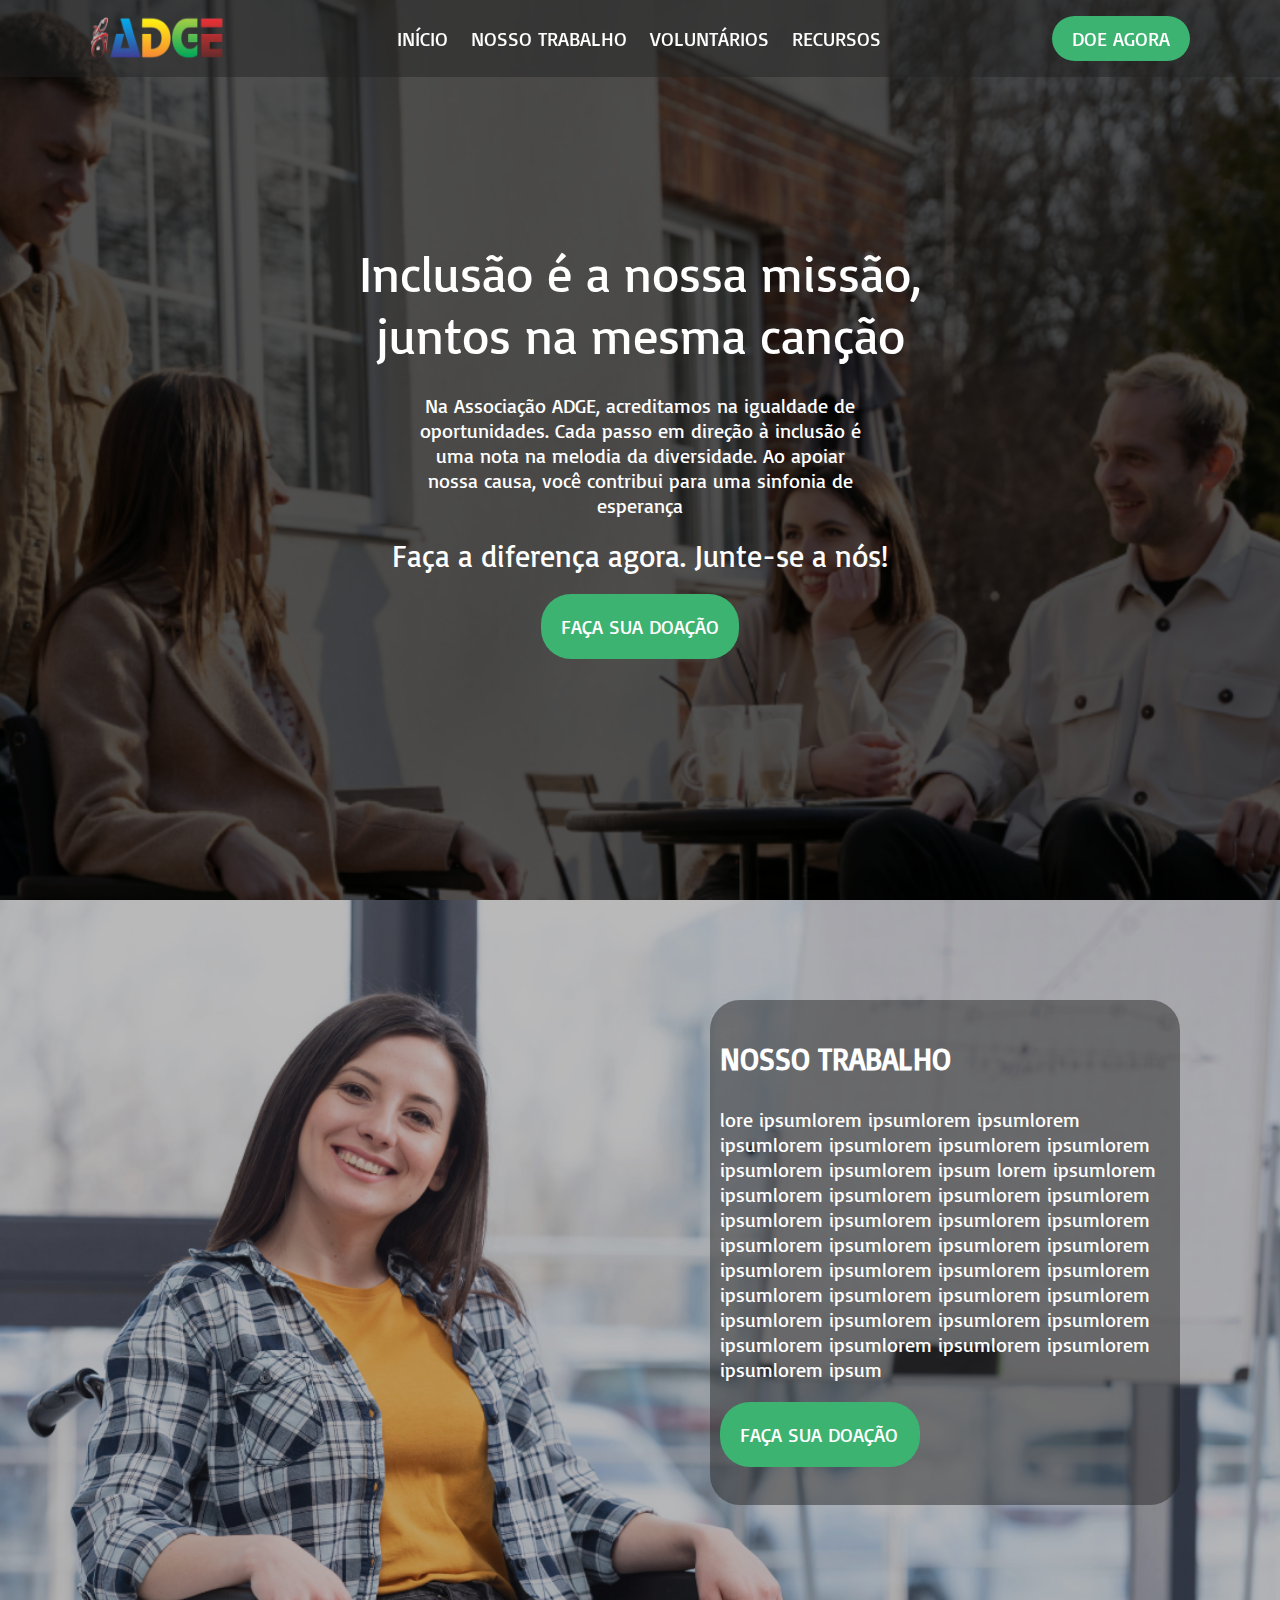
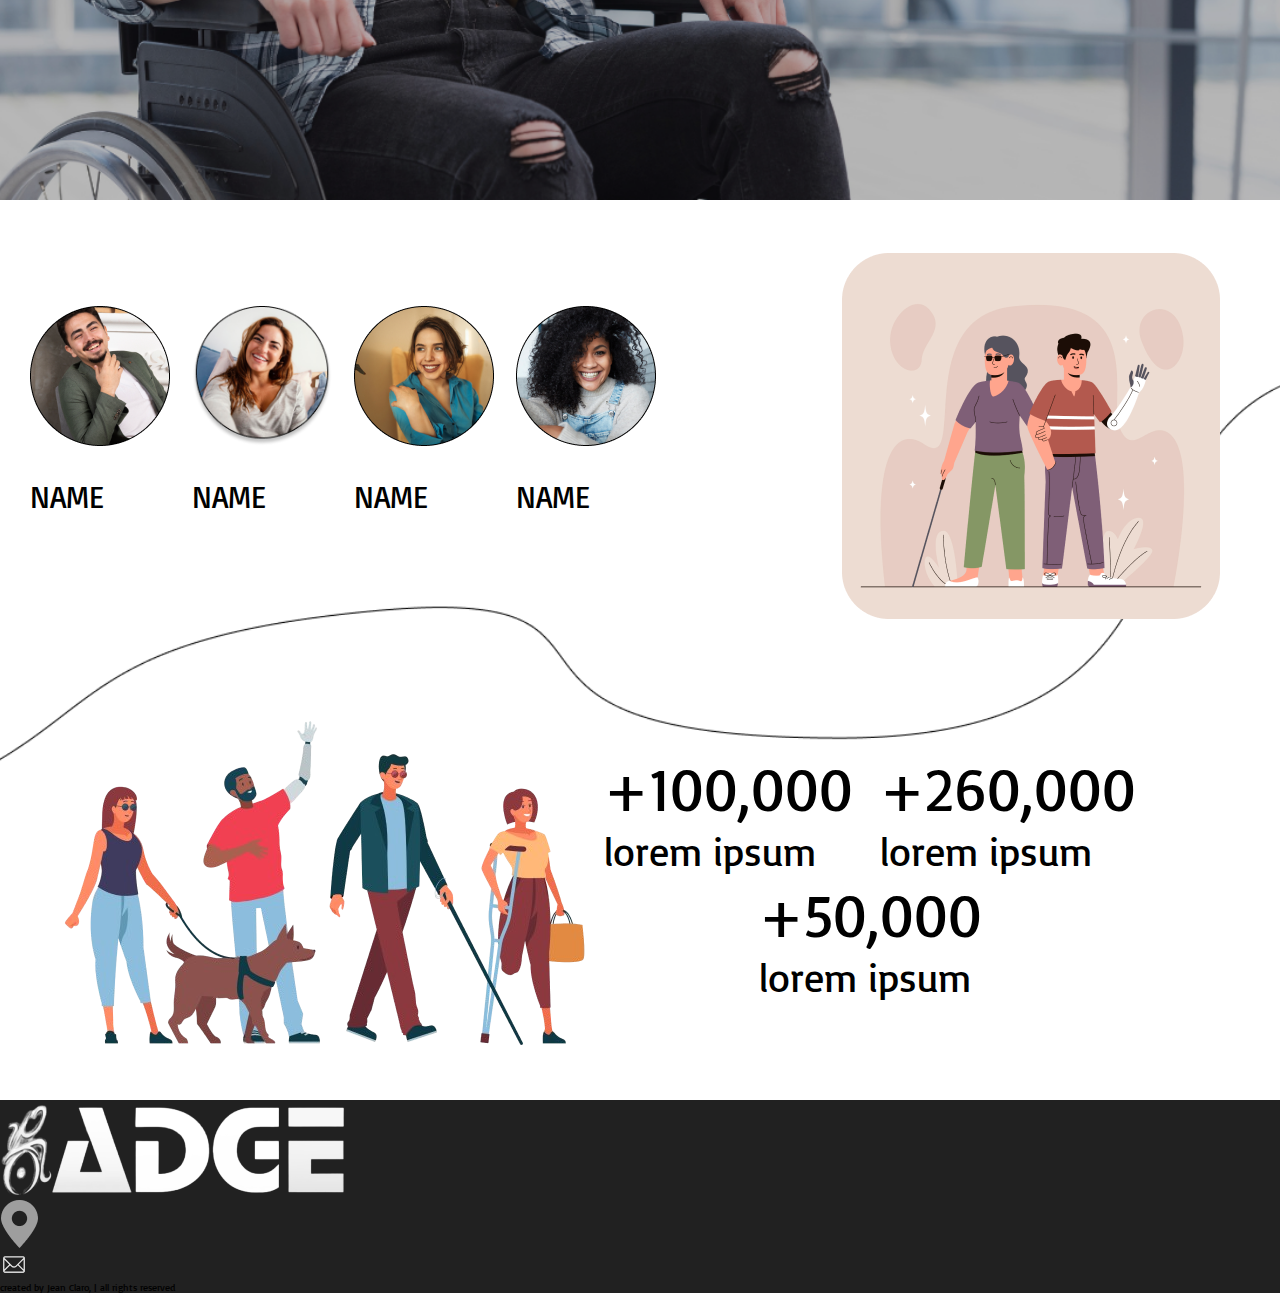
==== index.html @ 198c2589 "first commit" ====
<!DOCTYPE html>
<html lang="en">
<head>
    <meta charset="UTF-8">
    <meta name="viewport" content="width=device-width, initial-scale=1.0">
    <title>Document</title>
    <link rel="stylesheet" href="./css/style.css">
    
</head>
    <body>
        <section class="home" id="home">
            <header class="header">

                <a href="#" class="logo">
                    <img src="assets/section1/logo adge.png" alt="">
                </a>
            
                <nav class="navbar">
                    <a href="#home">INÍCIO</a>
                    <a href="#work">NOSSO TRABALHO</a>
                    <a href="#voluntary">VOLUNTÁRIOS</a>
                    <a href="#resources">RECURSOS</a>
                </nav>

                <a href="/donete.html">
                    <div class="btn">DOE AGORA</div>
                </a>
            </header>
            <div class="content">
                <h3 class="first-title">Inclusão é a nossa missão, juntos na mesma canção</h3>
                <p>Na Associação ADGE, acreditamos na igualdade de oportunidades. Cada passo em direção à inclusão é uma nota na melodia da diversidade. Ao apoiar nossa causa, você contribui para uma sinfonia de esperança</p>
                <h3 class="second-title">Faça a diferença agora. Junte-se a nós!</h3>

                <a href="/donete.html">
                    <div class="btn">FAÇA SUA DOAÇÃO</div>
                </a>
             </div>
        </section>
        <section class="work" id="work">
            <div class="card1">
                <h3>NOSSO TRABALHO</h3>
                <p>lore ipsumlorem ipsumlorem ipsumlorem ipsumlorem ipsumlorem ipsumlorem ipsumlorem ipsumlorem ipsumlorem ipsum lorem ipsumlorem ipsumlorem ipsumlorem ipsumlorem ipsumlorem ipsumlorem ipsumlorem ipsumlorem ipsumlorem ipsumlorem ipsumlorem ipsumlorem ipsumlorem ipsumlorem ipsumlorem ipsumlorem ipsumlorem ipsumlorem ipsumlorem ipsumlorem ipsumlorem ipsumlorem ipsumlorem ipsumlorem ipsumlorem ipsumlorem ipsumlorem ipsumlorem ipsumlorem ipsumlorem ipsum</p>
                <a href="/donete.html">
                    <div class="btn">FAÇA SUA DOAÇÃO</div>
                </a>
            </div>
        </section>
        <section class="voluntary" id="voluntary">
            <div class="voluntarys">
                <div class="voluntary1">
                    <img src="./assets/section3/voluntary1.png">
                    <p>NAME</p>
                </div>
                <div class="voluntary2">
                    <img src="/assets/section3/voluntary2.png">
                    <p>NAME</p>
                </div>
                <div class="voluntary3">
                    <img src="/assets/section3/voluntary3.png">
                    <p>NAME</p>
                </div>
                <div class="voluntary4">
                    <img src="/assets/section3/voluntary4.png">
                    <p>NAME</p>
                </div>
            </div>
            <img src="./assets/section3/cardexample.png" alt="" class="cardexample">
            <section class="resources" id="resources">
            <img src="./assets/section3/people.png" alt="" class="figpeople">
                <div class="achiviements">
                    <div class="achievements1">
                        <h3>+100,000</h3>
                        <p>lorem ipsum</p>
                    </div>
                    <div class="achievements2">
                        <h3>+260,000</h3>
                        <p>lorem ipsum</p>
                    </div>
                    <div class="achievements3">
                        <h3>+50,000</h3>
                        <p>lorem ipsum</p>
                    </div>
                </div>
            </section>
        </section>
        <section class="footer">
            <div class="footerlogo">
                <div class="footerlogo">
                    <a href="#home">
                        <img src="./assets/footer/ADGE FUNDO recortada 2.png">
                    </a>
                </div>
                <div class="location">
                    <a href="">
                      <img src="./assets/footer/032ea4de7dc10e49b70a18ebc1eda62a 1.png">
                    </a>
                </div>
                <div class="emailicon">
                    <a href="">
                        <img src="./assets/footer/icone-de-courrier-electronique-vert 1.png" >
                     </a>
                </div>
            </div>
            <div class="credit">created by <span>Jean Claro, </span> | all rights reserved</div>
        </section>












    </body>
</html>
---- css/style.css ----
@import url('https://fonts.googleapis.com/css2?family=Basic&display=swap');




a {
    text-decoration: none;
}

:root{
    --btn-color:#3CB371;
    --main-font:'Basic';
    --bg:#212121
}

html {
    font-size: 62.5%;
    margin: 0;
    padding: 0;
}
body {
    margin: 0;
    padding: 0;
    font-family: var(--main-font);
}

.header {
    background: var(--bg);
    background-color: rgba(33, 33, 33, 0.47);
    display: flex;
    align-items: center;
    justify-content: space-between;
    padding: 1.5rem 7%;
    border-bottom: var(--border);
    position: fixed;
    top: 0;
    left: 0;
    right: 0;
    z-index: 1000;
}

.header .logo img{
    height: 4.5rem;
}

.header .navbar a{
    margin:0 1rem;
    font-size: 1.6rem;
    color:#fff;
    font-size: 2rem;
}



#menu-btn{
    display: none;
}


.home {
    min-height: 100vh;
    display: flex;
    flex-direction: column;
    align-items: center;
    background:url(../assets/section1/home-img.jpeg) no-repeat;
    background-size: cover;
    background-position: center;
}


.btn { 
    font-family: var(--main-font);
    justify-content: center;
    align-items: center;
    padding: 1rem 2rem 1rem 2rem;
    border-radius: 3.0rem;
    font-size: 2rem;
    color: #fff;
    background: var(--btn-color);
    cursor: pointer;
}

.content{
    margin-top: auto;
    margin-bottom: auto;
    display: flex;
    flex-direction: column;                                             
    text-align: center;
    justify-content: center;
    align-items: center;
}

.content p{  
    width: 45rem;
    margin-top: auto;
    margin-bottom: auto;
    padding-bottom: 1.9rem;
    font-size: 2rem;
    color: #fff;
}


.first-title{
    margin-top: auto;
    margin-bottom: auto;
    padding-bottom: 2.7rem;
    font-size: 5rem;
    width: 60rem;
    font-weight: normal;
}

.second-title{
    margin-top: auto;
    margin-bottom: auto;
    padding-bottom: 2rem;
    font-size: 3rem;
    font-weight: normal;
}




h3{
    color: #fff;
}
.content .btn{
    justify-content: center;
    padding: 2rem;
    align-items: center;
    max-width: 17.7rem;
}

.work{
    min-height: 100vh;
    display: flex;
    flex-direction: column;
    align-items: center;
    background:url(../assets/section2/background2.png) no-repeat;
    background-size: cover;
    background-position: center;
}

.card1 {
    color: #fff;
    padding: 1rem;
    width: 45rem;
    height: 48.5rem;
    background-color: rgba(33, 33, 33, 0.47);
    border-radius: 30px;
    margin-top: 10rem;
    margin-right: 10rem;
    margin-left: auto;
}

.card1 p{
    font-size: 2rem;
}

.card1 h3{
    font-size: 3rem;
}

.card1 .btn{
    width: 16rem;
    height: auto;
    padding: 2rem;
}


.voluntary{
    min-height: 100vh;
    display: flex;
    flex-wrap: wrap;
    align-items: center;
    background:url(../assets/section3/background3.png) no-repeat;
    background-size: cover;
    background-position: center;
}

.cardexample{
    margin-left: auto;
    margin-top: 2rem;
    margin-right: 6rem;
}

.resources .figpeople{
    margin-right: auto;
    margin-left: 6rem;
}

.voluntarys{
    justify-content: center;
    align-items:center;
    display: flex;
    gap: 2.2rem;
    margin-right: auto;
    margin-left: 3rem;
    height: auto;
}

.voluntarys p{
    max-width: 14rem;
    width: 100%;
    justify-content: center;
    align-items:center;
    font-size: 3rem;
}
.voluntarys .voluntary2{
    max-width: 14rem;
}
.voluntarys img{
    max-width: 14rem;
    width: 100%;
    justify-content: center;
    align-items:center;
}

.resources{
    display: flex;
}

.achiviements {
    color: black;
    max-width: 56rem;
    align-items: center;
    justify-content:space-around;
    margin: auto;
    display: flex;
    flex-wrap: wrap;

}

.achiviements h3{
    margin: auto;
    color: black;
    font-weight: normal;
    font-size: 6rem;
}


.achiviements p{
    margin: auto;
    font-size: 4rem;
} 

.achiviements h3 p{
    align-items: center;
    justify-content:center
}

.footer{
    background-color: #212121;
}

 .donate{
    min-height: 100vh;
    display: flex;
    flex-direction: row;
    align-items: center;
    background:url(../assets/section4_donate/Rectangle\ 14.png) no-repeat;
    background-size: cover;
    background-position: center;
}

form{
    align-items:center ;
    justify-content: center;
    margin-left: auto;
    margin-right: auto;
}
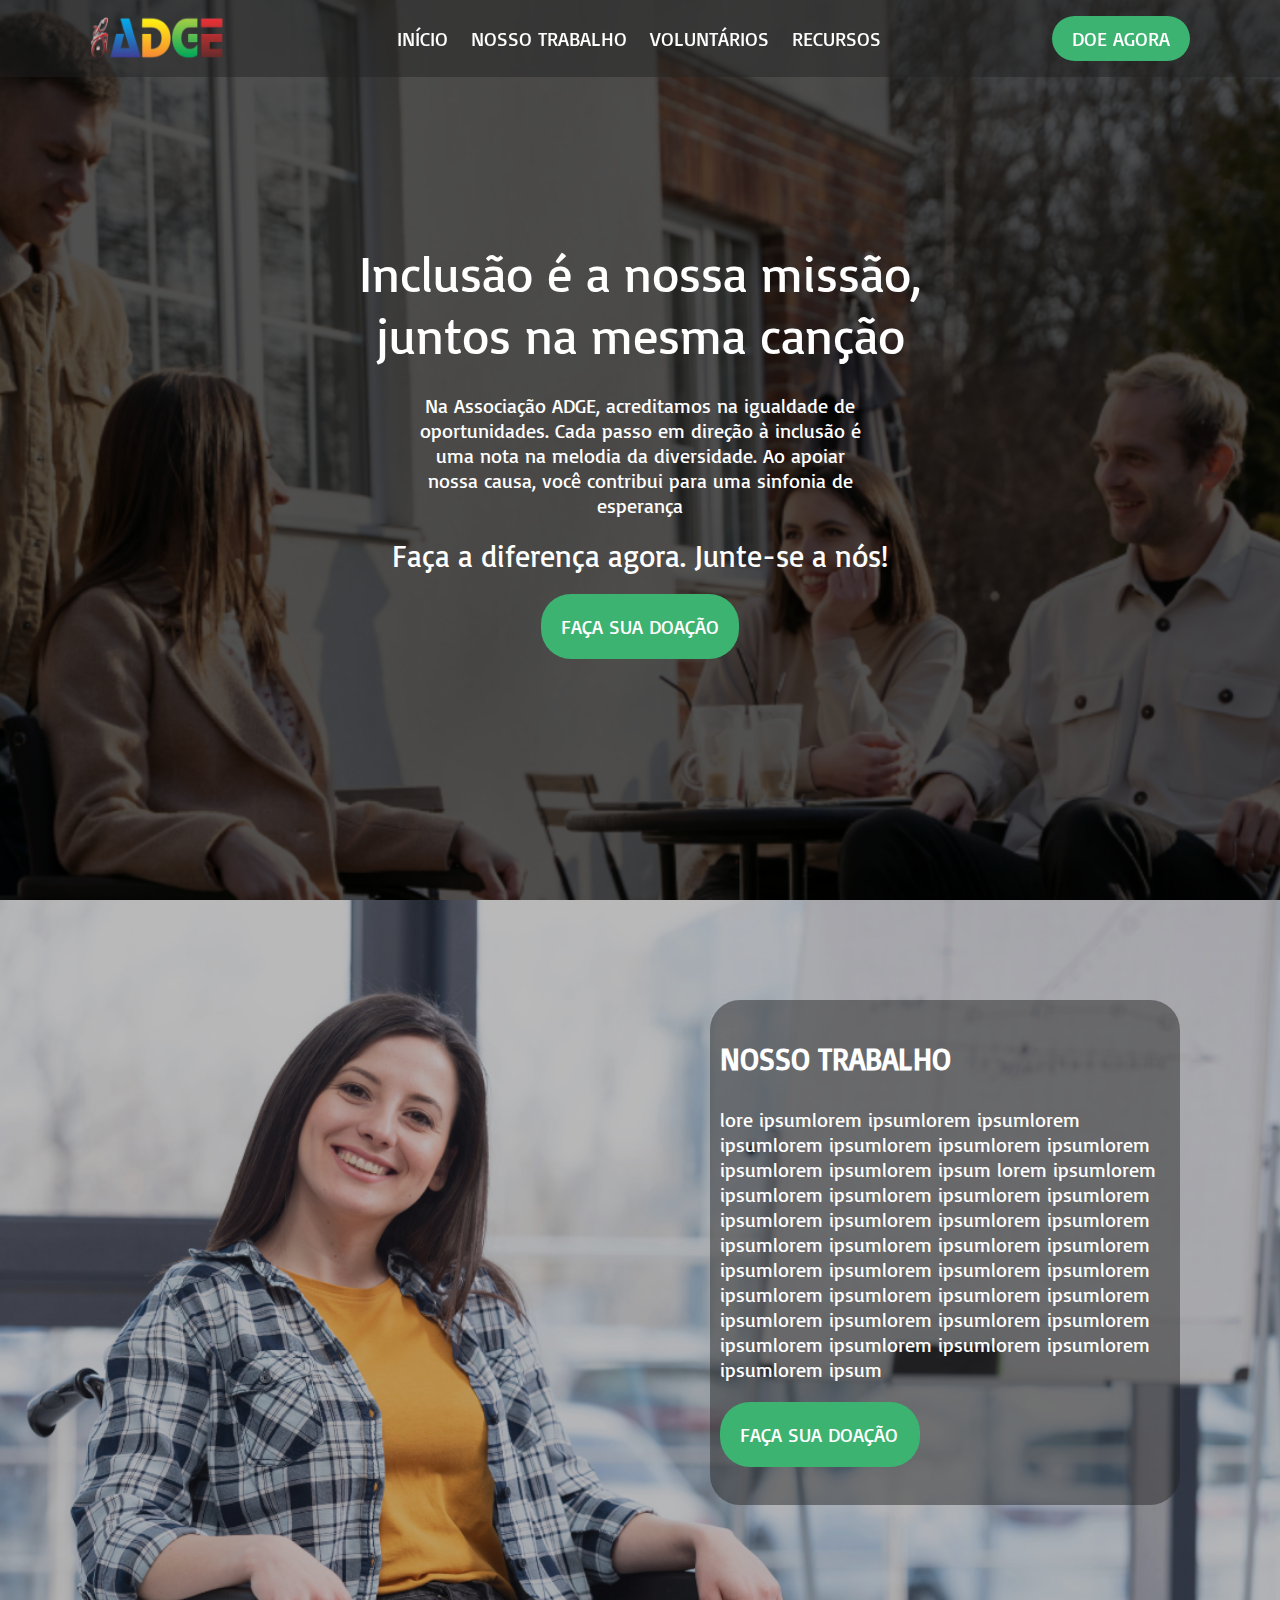
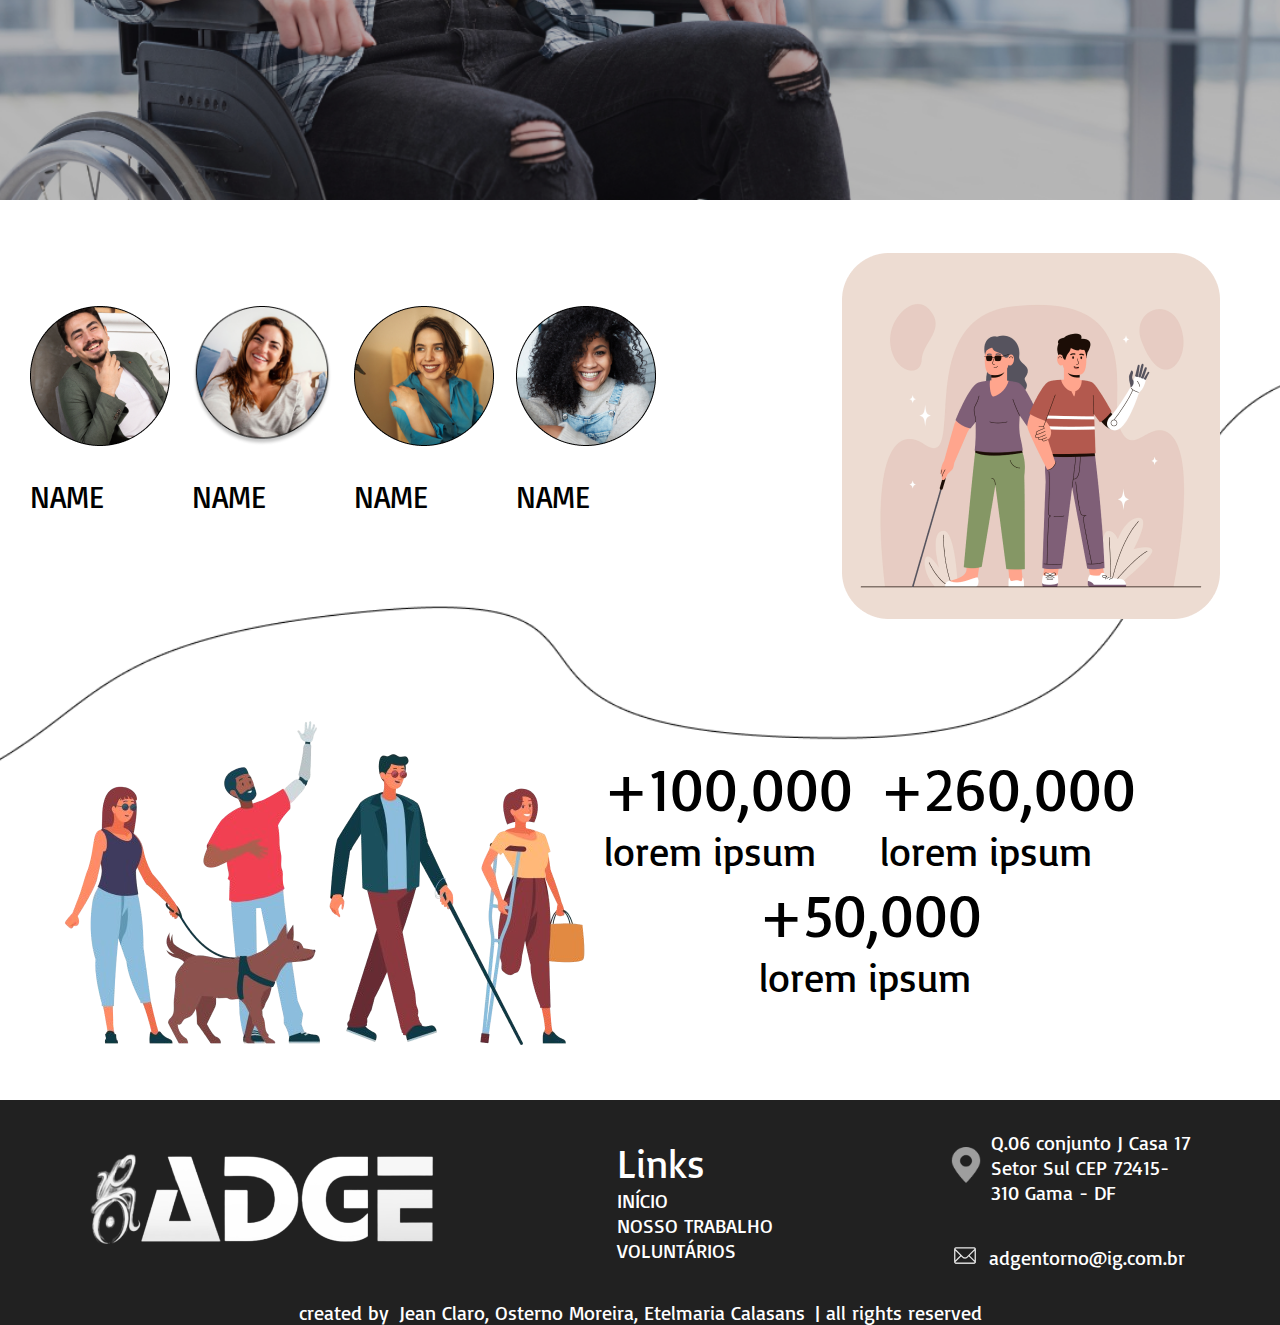
==== commit 673f46e9: "finish donate page" ====
--- a/index.html
+++ b/index.html
@@ -22,7 +22,7 @@
                     <a href="#resources">RECURSOS</a>
                 </nav>
 
-                <a href="/donete.html">
+                <a href="/donate.html">
                     <div class="btn">DOE AGORA</div>
                 </a>
             </header>
@@ -31,7 +31,7 @@
                 <p>Na Associação ADGE, acreditamos na igualdade de oportunidades. Cada passo em direção à inclusão é uma nota na melodia da diversidade. Ao apoiar nossa causa, você contribui para uma sinfonia de esperança</p>
                 <h3 class="second-title">Faça a diferença agora. Junte-se a nós!</h3>
 
-                <a href="/donete.html">
+                <a href="/donate.html">
                     <div class="btn">FAÇA SUA DOAÇÃO</div>
                 </a>
              </div>
@@ -40,7 +40,7 @@
             <div class="card1">
                 <h3>NOSSO TRABALHO</h3>
                 <p>lore ipsumlorem ipsumlorem ipsumlorem ipsumlorem ipsumlorem ipsumlorem ipsumlorem ipsumlorem ipsumlorem ipsum lorem ipsumlorem ipsumlorem ipsumlorem ipsumlorem ipsumlorem ipsumlorem ipsumlorem ipsumlorem ipsumlorem ipsumlorem ipsumlorem ipsumlorem ipsumlorem ipsumlorem ipsumlorem ipsumlorem ipsumlorem ipsumlorem ipsumlorem ipsumlorem ipsumlorem ipsumlorem ipsumlorem ipsumlorem ipsumlorem ipsumlorem ipsumlorem ipsumlorem ipsumlorem ipsumlorem ipsum</p>
-                <a href="/donete.html">
+                <a href="/donate.html">
                     <div class="btn">FAÇA SUA DOAÇÃO</div>
                 </a>
             </div>
@@ -85,23 +85,41 @@
         </section>
         <section class="footer">
             <div class="footerlogo">
-                <div class="footerlogo">
+                <div class="footerlogowhite">
                     <a href="#home">
                         <img src="./assets/footer/ADGE FUNDO recortada 2.png">
                     </a>
                 </div>
-                <div class="location">
-                    <a href="">
-                      <img src="./assets/footer/032ea4de7dc10e49b70a18ebc1eda62a 1.png">
-                    </a>
+                <div class="links">
+                        <div class="contentlinks">
+                            <p>Links</p>
+                            <a href="#home">INÍCIO</a>
+                            <a href="#work">NOSSO TRABALHO</a>
+                            <a href="#voluntary">VOLUNTÁRIOS</a>
+                        </div>
                 </div>
-                <div class="emailicon">
-                    <a href="">
-                        <img src="./assets/footer/icone-de-courrier-electronique-vert 1.png" >
-                     </a>
-                </div>
+                    <div class="contact">
+                        <div class="location-adress">
+                            <div class="location">
+                                <img src="./assets/footer/032ea4de7dc10e49b70a18ebc1eda62a 1.png">
+                            </div>
+                            <div class="adress">
+                                <p>Q.06 conjunto J Casa 17 Setor Sul CEP 72415-310 Gama - DF</p>
+                            </div>
+                        </div>
+                        <div class="emailicon-adress">
+                            <div class="emailicon">
+                                <a href="">
+                                    <img src="./assets/footer/icone-de-courrier-electronique-vert 1.png" >
+                                </a>
+                            </div>
+                            <div class="adress">
+                                <p>adgentorno@ig.com.br</p>
+                            </div>
+                        </div>
+                    </div>
             </div>
-            <div class="credit">created by <span>Jean Claro, </span> | all rights reserved</div>
+            <div class="credit">created by <span> Jean Claro, Osterno Moreira, Etelmaria Calasans</span> | all rights reserved</div>
         </section>
 
 
--- a/css/style.css
+++ b/css/style.css
@@ -249,22 +249,77 @@
 }
 
 .footer{
+    align-items: center;
     background-color: #212121;
-}
-
- .donate{
-    min-height: 100vh;
-    display: flex;
-    flex-direction: row;
-    align-items: center;
-    background:url(../assets/section4_donate/Rectangle\ 14.png) no-repeat;
-    background-size: cover;
-    background-position: center;
-}
-
-form{
-    align-items:center ;
-    justify-content: center;
+    height: auto;
+    color: #fff;
+}
+
+.footerlogo{
+    font-size: 2rem;
+    padding: 1rem 0rem 1rem 0rem;
+    display: flex;
+    align-items: center;
+    justify-content: space-around;
+}
+
+.credit{
+    gap: 1rem;
+    display: flex;
+    justify-content: center;  
     margin-left: auto;
     margin-right: auto;
-} +    font-size: 2rem;
+}
+
+.links{
+    height: auto;
+    display: flex;
+    flex-direction: column;
+}
+
+
+.links a{
+    color: #fff;
+    font-size: 2rem;
+    display: flex;
+
+}
+.links p{
+    padding: auto;
+    font-size: 4rem;
+  
+}
+
+.contentlinks p {
+    margin: 0; 
+}
+
+.contact{
+    height: auto;
+}
+
+.contact img{
+    padding-right: 1rem;
+}
+
+.emailicon-adress{
+    display: flex;
+    align-items: center;
+}
+
+.location-adress{
+    display: flex;
+    align-items: center;
+}
+
+.location img{
+    max-width: 3rem;
+    height: auto;
+}
+
+.adress{
+    max-width: 20rem;
+    height: auto;
+}
+
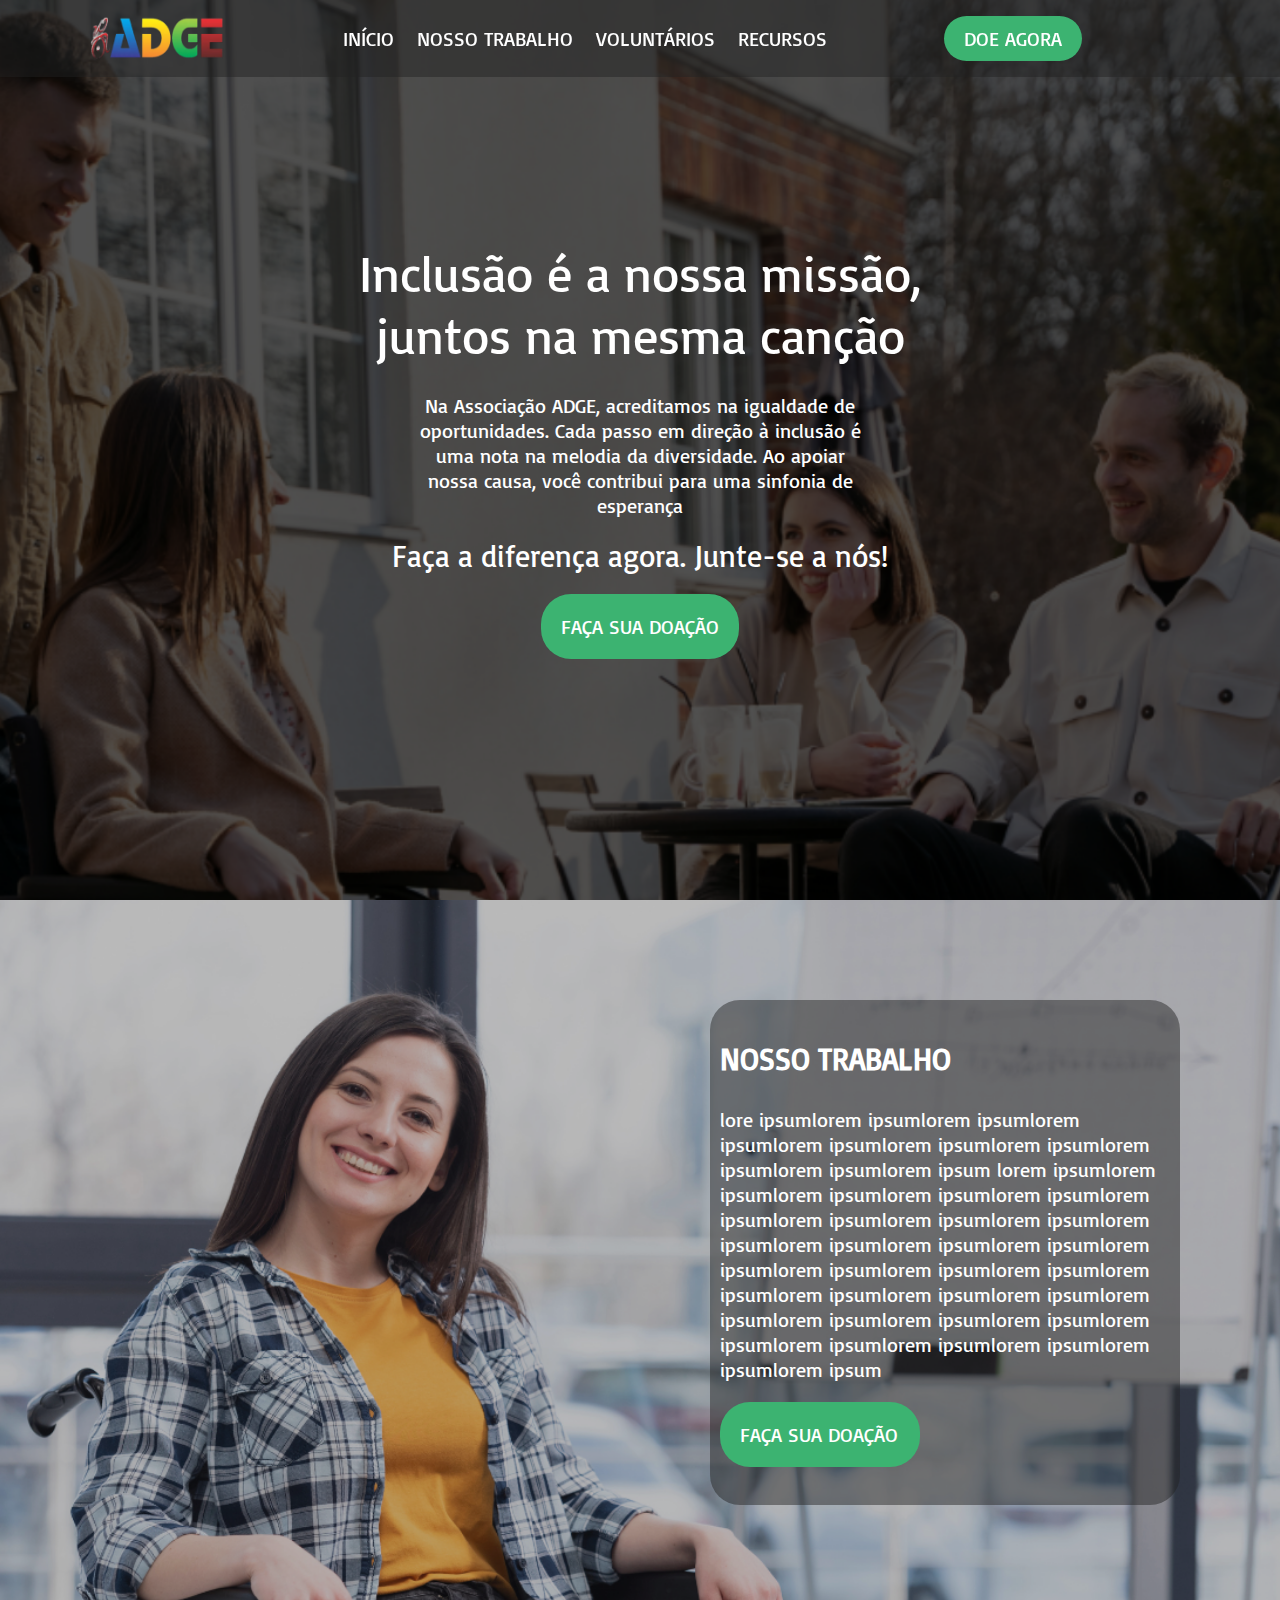
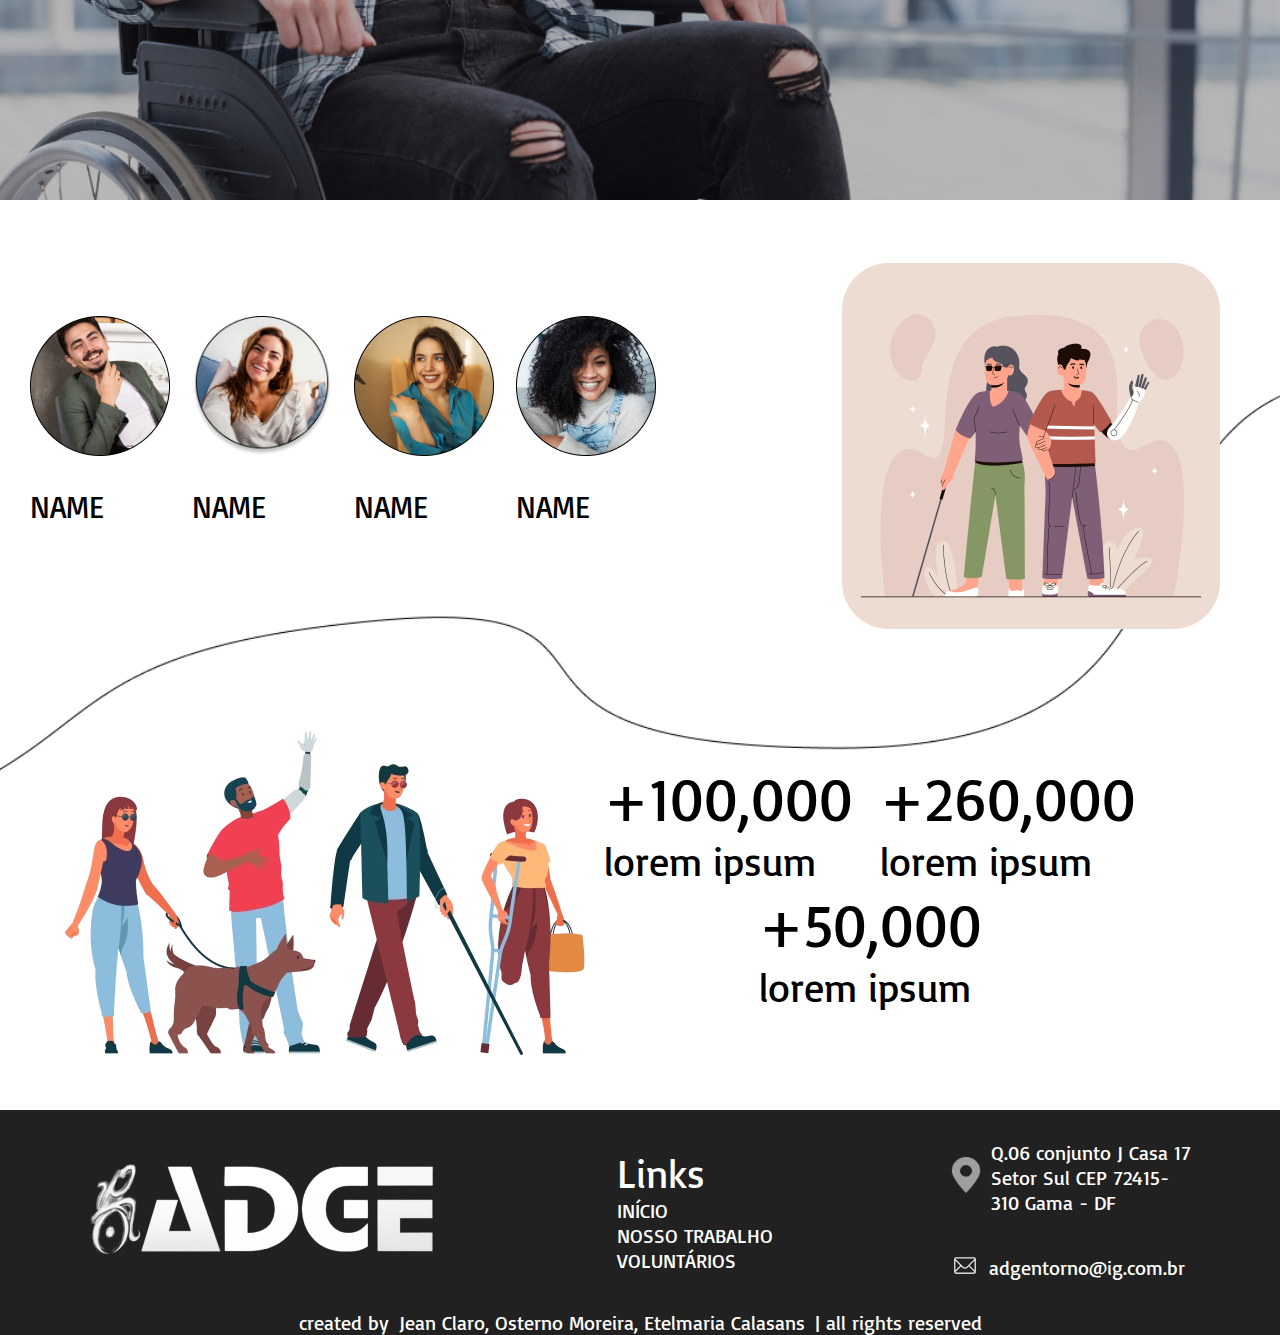
==== commit 749bdd5d: "responsiveness finished" ====
--- a/index.html
+++ b/index.html
@@ -5,6 +5,9 @@
     <meta name="viewport" content="width=device-width, initial-scale=1.0">
     <title>Document</title>
     <link rel="stylesheet" href="./css/style.css">
+    <link rel="stylesheet" href="./css/responsivestyles.css">
+    <link rel="stylesheet" href="https://cdnjs.cloudflare.com/ajax/libs/font-awesome/5.15.4/css/all.min.css">
+
     
 </head>
     <body>
@@ -21,10 +24,12 @@
                     <a href="#voluntary">VOLUNTÁRIOS</a>
                     <a href="#resources">RECURSOS</a>
                 </nav>
-
                 <a href="/donate.html">
                     <div class="btn">DOE AGORA</div>
                 </a>
+                <div class="icons">
+                    <div class="fas fa-bars" id="menu-btn"></div>
+                </div>
             </header>
             <div class="content">
                 <h3 class="first-title">Inclusão é a nossa missão, juntos na mesma canção</h3>
@@ -65,6 +70,7 @@
                 </div>
             </div>
             <img src="./assets/section3/cardexample.png" alt="" class="cardexample">
+            <!-- <img src="./assets/section3/cardexample2.png" alt="" class="cardexample2"> -->
             <section class="resources" id="resources">
             <img src="./assets/section3/people.png" alt="" class="figpeople">
                 <div class="achiviements">
@@ -132,6 +138,6 @@
 
 
 
-
-    </body>
+    <script src="./js/script.js"></script>
+    </body> 
 </html>
--- a/css/style.css
+++ b/css/style.css
@@ -168,6 +168,7 @@
 
 
 .voluntary{
+    margin-top: 1rem;
     min-height: 100vh;
     display: flex;
     flex-wrap: wrap;
@@ -184,6 +185,7 @@
 }
 
 .resources .figpeople{
+    width: 50%;
     margin-right: auto;
     margin-left: 6rem;
 }
@@ -222,12 +224,13 @@
 .achiviements {
     color: black;
     max-width: 56rem;
+    width: 100%;
+    height: auto;
     align-items: center;
     justify-content:space-around;
     margin: auto;
     display: flex;
     flex-wrap: wrap;
-
 }
 
 .achiviements h3{
@@ -320,6 +323,7 @@
 
 .adress{
     max-width: 20rem;
-    height: auto;
-}
-
+    width: 100%;
+    height: auto;
+}
+
--- a/css/responsivestyles.css
+++ b/css/responsivestyles.css
@@ -0,0 +1,277 @@
+#menu-btn{
+    display: none;
+}
+.cardexample2{
+    display: none;
+}
+@media (max-width: 1150px){
+
+    .second-title{
+        width: 50%;
+    }
+    .cardexample{
+        display: none;
+    }
+    .voluntarys{
+        margin-left: auto;
+        margin-right: auto;
+    }
+
+    .voluntary{
+        background: none;
+        min-height: auto;
+    }
+
+    body {
+        margin: 0; /* Remova a margem padrão do corpo da página */
+    }
+    
+   
+    .achiviements{
+        flex-direction: column;
+        display: flex;
+        align-items: center;
+        justify-content: center;
+        box-shadow: 0 4px 8px rgba(0, 0, 0, 0.8);
+        background-color:#3CB371;
+        border: 2px solid black;
+        padding: 1rem;
+        width: 30%;
+        margin-left: auto;
+        margin-right: auto;
+        border-radius: 3rem;
+    }
+    
+    .resources .figpeople{
+        margin-right: auto;
+        margin-left: auto;
+    }
+    .resources{
+        width: 100%;
+        display: flex;
+        flex-direction: column-reverse;
+      }
+}
+
+@media (max-width: 991px) {
+    #menu-btn{
+        display: inline-block;
+        font-size: 4rem;
+        color: #fff;
+    }
+
+    .header .navbar{
+        position: absolute;
+        top:100%; right: -100%;
+        background: #fff;
+        width: 30rem;
+        height: calc(100vh - 9.5rem);
+    }
+
+    .header .navbar.active{
+        right:0;
+    }
+
+    .header .navbar a{
+        color:var(--black);
+        display: block;
+        margin:1.5rem;
+        padding:.5rem;
+        font-size: 2rem;
+    }
+
+    .header .search-form{
+        width: 90%;
+        right: 2rem;
+    }
+
+    .home{
+        background-position: left;
+        justify-content: center;
+        text-align: center;
+    }
+
+    .home .content h3{
+        font-size: 4.5rem;
+    }
+
+    .home .content p{
+        font-size: 1.5rem;
+    }
+
+    .resources{
+        display: flex;
+        
+        width: 100%;
+    }
+    .achiviements{
+        flex-direction: column;
+        display: flex;
+        align-items: center;
+        justify-content: center;
+        box-shadow: 0 4px 8px rgba(0, 0, 0, 0.8);
+        background-color:#3CB371;
+        border: 2px solid black;
+        padding: 1rem;
+        width: 50%;
+        margin-left: auto;
+        margin-right: auto;
+    }
+    .achiviements p{
+        font-size: 2rem;
+    }
+    .achiviements h3{
+        font-size: 2rem;
+    }
+
+
+
+    .voluntary{
+        min-height: 0;
+    }
+    .voluntarys{
+        display: flex;
+        margin-left: auto;
+        margin-right: auto;
+    }
+
+    .cardexample{
+        display: none;
+    }
+}
+
+@media (max-width:753px){
+    .card1{
+        width: 95%;
+        margin-left: auto;
+        margin-right: auto;
+    }
+      .achiviements{
+        width: 100%;
+        height: 100%;
+        display: flex;
+        gap: 2rem;
+        justify-content: space-between;
+      }
+
+      .achiviements{
+        flex-direction: column;
+        display: flex;
+        align-items: center;
+        justify-content: center;
+        box-shadow: 0 4px 8px rgba(0, 0, 0, 0.8);
+        background-color:#3CB371;
+        border: 2px solid black;
+        padding: 1rem;
+        width: 50%;
+        margin-left: auto;
+        margin-right: auto;
+    }
+    .voluntarys{
+        width: 80%;
+    }
+    .first-title{
+        width: 80%;
+    }
+      .footerlogowhite{
+        display: none;
+      }
+      .credit{
+        display: flex;
+        margin-right: auto;
+        margin-left: auto;
+      }
+      @media (max-width:450px){
+        
+        html{
+            font-size: 40%;
+        }
+        .home{
+            min-height: 50vh;
+        }
+        .card1{
+            max-width: 200rem;
+            width: 70%;
+            margin-left: auto;
+            margin-right: auto;
+            display: flex;
+            flex-direction: column;
+            margin-bottom: 3rem;
+            padding: 1rem;
+        }
+        .card1 p{
+            font-size: 2rem;
+        }
+        .achievements1 h3{
+            display: flex;
+            flex-direction: column;
+            align-items: center;
+            justify-content: center;
+            text-align: center;
+        }
+        .achievements2 h3{
+            display: flex;
+            flex-direction: column;
+            align-items: center;
+            justify-content: center;
+            text-align: center;
+        }
+        .achievements3 h3{
+            display: flex;
+            flex-direction: column;
+            align-items: center;
+            justify-content: center;
+            text-align: center;
+        }
+        h3{
+            width: 50%;
+        }
+
+        .work{
+            min-height: 50vh;
+        }
+    
+    }
+
+    @media (max-width:375px){
+        html{
+            font-size: 30%;
+        }
+        .card1{
+            margin-left: auto;
+            margin-right: auto;
+        }
+        .work{
+            min-height: 40vh
+        }
+        .home{
+            min-height: 40vh;
+        }
+        .credit{
+            margin-left: auto;
+            margin-right: auto; 
+            font-size: 1.5rem;
+        }
+        
+        .achiviements{
+            display: flex;
+            text-align: center;
+            align-items: center;
+            justify-content: space-around;
+            box-shadow: 0 4px 8px rgba(0, 0, 0, 0.8);
+            background-color:#3CB371;
+            border: 2px solid black;
+            padding: 1rem;
+            max-width: none;
+            max-width: 306px;
+            width: 30%;
+        }
+        .achiviements p {
+            font-size: 1.5rem;
+        }
+        .achiviements h3{
+            font-size: 2.5rem;
+        }
+    }
+
+}